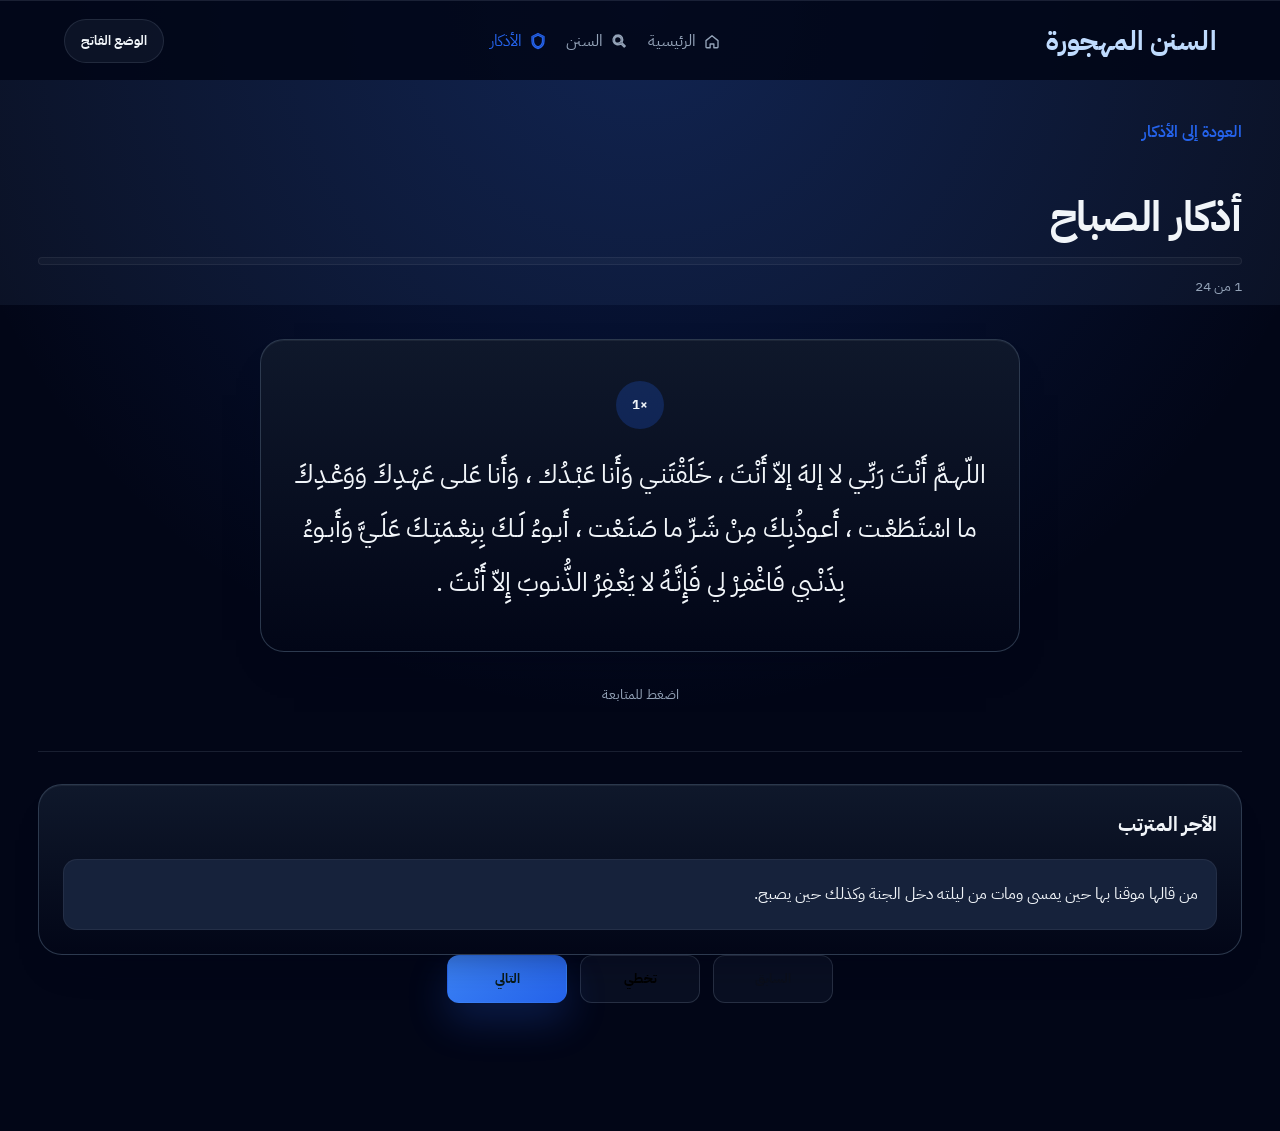
==== azkar-detail.html @ 3bbb5cd1 "Add files via upload" ====
<!DOCTYPE html>
<html lang="ar" dir="rtl">
  <head>
    <meta charset="UTF-8" />
    <meta name="viewport" content="width=device-width, initial-scale=1.0" />
    <title>الأذكار - السنن المهجورة</title>
    <meta name="theme-color" content="#020617" />
    <meta name="apple-mobile-web-app-capable" content="yes" />
    <meta name="apple-mobile-web-app-status-bar-style" content="black-translucent" />
    <meta name="apple-mobile-web-app-title" content="السنن المهجورة" />
    <link rel="manifest" href="manifest.webmanifest" />
    <link rel="icon" href="icons/icon-192.png" sizes="192x192" />
    <link rel="apple-touch-icon" href="icons/icon-192.png" />
    <link rel="preconnect" href="https://fonts.googleapis.com" />
    <link rel="preconnect" href="https://fonts.gstatic.com" crossorigin />
    <link href="https://fonts.googleapis.com/css2?family=IBM+Plex+Sans+Arabic:wght@400;500;600;700;800&display=swap" rel="stylesheet" />
    <link rel="stylesheet" href="styles.css" />
  </head>
  <body class="detail-body detail-alt-body">
    <div class="site-shell">
      <header class="topbar">
        <a class="brand" href="index.html">السنن المهجورة</a>
        <nav class="nav-links">
          <a class="nav-link" href="index.html">
            <span class="nav-icon" aria-hidden="true">
              <svg viewBox="0 0 24 24"><path d="M4 11.5 12 5l8 6.5V20a1 1 0 0 1-1 1h-4.5v-5h-5v5H5a1 1 0 0 1-1-1z"/></svg>
            </span>
            <span class="nav-text">الرئيسية</span>
          </a>
          <a class="nav-link" href="index.html#all-cards">
            <span class="nav-icon" aria-hidden="true">
              <svg viewBox="0 0 24 24"><path d="M10.5 4a6.5 6.5 0 1 0 3.96 11.66l4.44 4.44 1.41-1.41-4.44-4.44A6.5 6.5 0 0 0 10.5 4m0 2a4.5 4.5 0 1 1 0 9 4.5 4.5 0 0 1 0-9"/></svg>
            </span>
            <span class="nav-text">السنن</span>
          </a>
          <a class="nav-link active" href="azkar.html" aria-current="page">
            <span class="nav-icon" aria-hidden="true">
              <svg viewBox="0 0 24 24"><path d="M12 2 4 6v6c0 5 3.4 8.7 8 10 4.6-1.3 8-5 8-10V6zm0 2.2 6 3v4.8c0 3.9-2.6 6.7-6 7.8-3.4-1.1-6-3.9-6-7.8V7.2z"/></svg>
            </span>
            <span class="nav-text">الأذكار</span>
          </a>
        </nav>
        <button class="theme-toggle" id="theme-toggle" type="button" aria-label="تبديل وضع الألوان">
          <span class="theme-toggle-text">الوضع الفاتح</span>
        </button>
      </header>

      <main class="detail-alt-page" id="azkar-detail-page"></main>
    </div>

    <script src="azkar-data.js"></script>
    <script src="azkar-detail.js"></script>
    <script src="theme.js"></script>
    <script src="pwa.js"></script>
  </body>
</html>
---- styles.css ----
/* =========================================================
   السنن المهجورة — design tokens
   Matched to reference: Tailwind blue primary scale
   (#3b82f6 / #2563eb / #1d4ed8) + slate surface scale,
   soft diffused shadows, 1.5rem card radius, thin top
   hairline accent on elevated cards.
   ========================================================= */

@font-face {
    font-family: "ThmanyahSans";
    src: url("fonts/ThmanyahSans-Light.woff2") format("woff2");
    font-weight: 300;
    font-style: normal;
    font-display: swap;
}

@font-face {
    font-family: "ThmanyahSans";
    src: url("fonts/ThmanyahSans-Regular.woff2") format("woff2");
    font-weight: 400;
    font-style: normal;
    font-display: swap;
}

@font-face {
    font-family: "ThmanyahSans";
    src: url("fonts/ThmanyahSans-Medium.woff2") format("woff2");
    font-weight: 500;
    font-style: normal;
    font-display: swap;
}

@font-face {
    font-family: "ThmanyahSans";
    src: url("fonts/ThmanyahSans-Bold.woff2") format("woff2");
    font-weight: 700;
    font-style: normal;
    font-display: swap;
}

@font-face {
    font-family: "ThmanyahSans";
    src: url("fonts/ThmanyahSans-Black.woff2") format("woff2");
    font-weight: 800 900;
    font-style: normal;
    font-display: swap;
}

:root {
    --bg: #020617;
    --panel: #0f172a;
    --panel-soft: #16223b;
    --line: rgba(148, 163, 184, 0.16);
    --line-strong: rgba(148, 163, 184, 0.3);
    --text: #f1f5f9;
    --muted: #94a3b8;
    --blue: #2563eb;
    --blue-strong: #1d4ed8;
    --sky: #3b82f6;
    --glow: radial-gradient(circle at top, rgba(37, 99, 235, 0.22), transparent 55%);
    --font-main: "ThmanyahSans", "IBM Plex Sans Arabic", "Segoe UI", Tahoma, sans-serif;
    --font-display: "ThmanyahSans", "IBM Plex Sans Arabic", "Segoe UI", Tahoma, sans-serif;
    --radius-card: 1.5rem;
    --radius-btn: .75rem;
    --ease-out-quart: cubic-bezier(.25, 1, .5, 1);
    --shadow: 0 22px 48px -34px rgba(2, 6, 23, 0.75), inset 0 1px rgba(255, 255, 255, 0.06);
    --shadow-hover: 0 28px 60px -36px rgba(37, 99, 235, 0.32), 0 16px 32px -28px rgba(2, 6, 23, 0.42), inset 0 1px rgba(255, 255, 255, 0.07);
    --card-border: rgba(51, 65, 85, 0.86);
    --card-border-hover: rgba(96, 165, 250, 0.7);
    --card-bg: linear-gradient(180deg, #0f182b 0%, #020617 100%);
    --hairline: linear-gradient(90deg, transparent, rgba(96, 165, 250, 0.32), transparent);
    --hero-start: #0b1226;
    --hero-mid: #0b1226;
    --hero-end: #020617;
    --body-end: #020617;
    --chip-bg: rgba(15, 23, 42, 0.7);
    --chip-active: rgba(37, 99, 235, 0.24);
    --surface-soft: rgba(255, 255, 255, 0.03);
    --surface-soft-border: rgba(255, 255, 255, 0.06);
    --badge-bg: rgba(37, 99, 235, 0.14);
    --badge-border: rgba(96, 165, 250, 0.24);
    --badge-text: #bfdbfe;
    --toggle-bg: rgba(15, 23, 42, 0.85);
    --ghost-bg: rgba(15, 23, 42, 0.6);
    --ghost-border: rgba(148, 163, 184, 0.22);
    --link-strong: #bfdbfe;
    --link-hover: #60a5fa;
}

body[data-theme="light"] {
    --bg: #f8fafc;
    --panel: #ffffff;
    --panel-soft: #f6f9ff;
    --line: rgba(226, 232, 240, 0.9);
    --line-strong: rgba(148, 163, 184, 0.45);
    --text: #0f172a;
    --muted: #64748b;
    --blue: #2563eb;
    --blue-strong: #1d4ed8;
    --sky: #3b82f6;
    --glow: radial-gradient(circle at top, rgba(219, 234, 254, 0.62), transparent 55%);
    --shadow: 0 22px 48px -34px rgba(15, 23, 42, 0.18), inset 0 1px rgba(255, 255, 255, 0.7);
    --shadow-hover: 0 28px 60px -36px rgba(37, 99, 235, 0.16), 0 16px 32px -28px rgba(15, 23, 42, 0.16), inset 0 1px rgba(255, 255, 255, 0.85);
    --card-border: rgba(226, 232, 240, 0.84);
    --card-border-hover: rgba(147, 197, 253, 0.72);
    --card-bg: linear-gradient(180deg, #ffffffd6 0%, #f8fafc 100%);
    --hairline: linear-gradient(90deg, transparent, rgba(37, 99, 235, 0.28), transparent);
    --hero-start: #f3f7ff;
    --hero-mid: #f3f7ff;
    --hero-end: #f9fafc;
    --body-end: #f8fafc;
    --chip-bg: rgba(241, 245, 249, 0.9);
    --chip-active: rgba(37, 99, 235, 0.12);
    --surface-soft: rgba(226, 232, 240, 0.5);
    --surface-soft-border: rgba(148, 163, 184, 0.18);
    --badge-bg: rgba(37, 99, 235, 0.08);
    --badge-border: rgba(37, 99, 235, 0.14);
    --badge-text: #1d4ed8;
    --toggle-bg: rgba(255, 255, 255, 0.92);
    --ghost-bg: rgba(226, 232, 240, 0.5);
    --ghost-border: rgba(148, 163, 184, 0.28);
    --link-strong: #1d4ed8;
    --link-hover: #2563eb;
}

* {
    box-sizing: border-box;
}

html {
    scroll-behavior: smooth;
}

body {
    margin: 0;
    background: var(--glow), linear-gradient(180deg, var(--hero-start) 0%, var(--hero-mid) 27%, var(--hero-end) 27.01%, var(--body-end) 100%);
    color: var(--text);
    font-family: var(--font-main);
}

body::before {
    content: "";
    position: fixed;
    inset: 0;
    z-index: 0;
    pointer-events: none;
    opacity: 0;
    transition: opacity .5s ease;
    background: radial-gradient(560px circle at var(--glue-x, 50%) var(--glue-y, 30%), rgba(59, 130, 246, 0.16), transparent 60%);
}

body[data-theme="light"]::before {
    background: radial-gradient(560px circle at var(--glue-x, 50%) var(--glue-y, 30%), rgba(37, 99, 235, 0.1), transparent 60%);
}

body.glue-active::before {
    opacity: 1;
}

.site-shell {
    position: relative;
    z-index: 1;
    min-height: 100vh;
}

a {
    color: inherit;
    text-decoration: none;
}

.hero {
    position: relative;
}

h1,
h2,
h3,
.brand,
.alt-logo {
    font-family: var(--font-display);
    font-weight: 800;
    letter-spacing: -0.01em;
}

.topbar {
    position: sticky;
    bottom: 0;
    z-index: 20;
    display: flex;
    align-items: center;
    justify-content: space-between;
    gap: 1rem;
    padding: 1.1rem 5vw;
    background: rgba(2, 6, 23, 0.88);
    border-top: 1px solid var(--line);
    /* Safari */
}

body[data-theme="light"] .topbar {
    background: rgba(255, 252, 243, 0.85);
}

.brand {
    font-size: 1.7rem;
    font-weight: 800;
    letter-spacing: 0.01em;
    color: var(--link-strong);
}

.nav-links {
    display: flex;
    flex-wrap: wrap;
    gap: 1.2rem;
    color: var(--muted);
}

.nav-link {
    display: inline-flex;
    align-items: center;
    gap: 0.45rem;
}

.nav-icon {
    display: inline-flex;
    align-items: center;
    justify-content: center;
}

.nav-icon svg {
    width: 18px;
    height: 18px;
    stroke: currentColor;
    fill: none;
    stroke-width: 1.8;
    stroke-linecap: round;
    stroke-linejoin: round;
}

.nav-link.active {
    color: var(--blue);
}

.nav-links a:hover,
.nav-links a:focus-visible {
    color: var(--text);
}

.theme-toggle {
    border: 1px solid var(--line);
    background: var(--toggle-bg);
    color: var(--text);
    border-radius: 999px;
    min-height: 44px;
    padding: 0 1rem;
    cursor: pointer;
    font-weight: 700;
    font-family: var(--font-main);
}

.hero {
    position: relative;
    min-height: 640px;
    padding: 5rem 0 6rem;
    display: flex;
    align-items: center;
    justify-content: center;
}

.hero-center {
    position: relative;
    z-index: 2;
    max-width: 640px;
    margin: 0 auto;
    text-align: center;
    display: flex;
    flex-direction: column;
    align-items: center;
}

.hero-badge,
.eyebrow {
    display: inline-flex;
    align-items: center;
    gap: .5rem;
    padding: 0.45rem 0.85rem;
    border-radius: 999px;
    border: 1px solid var(--badge-border);
    background: var(--badge-bg);
    color: var(--badge-text);
    font-size: 0.92rem;
    font-family: var(--font-main);
}

.hero-badge-dot {
    width: 7px;
    height: 7px;
    border-radius: 50%;
    background: var(--sky);
    box-shadow: 0 0 0 4px rgba(59, 130, 246, 0.18);
}

.hero-title {
    margin: 1.3rem 0;
    font-size: clamp(3rem, 8vw, 6.2rem);
    line-height: 1.05;
    letter-spacing: -0.02em;
    color: var(--text);
}

.hero-desc,
.section-heading p,
.card p,
.detail-intro p,
.detail-block p {
    color: var(--muted);
    line-height: 1.9;
}

.hero-desc {
    max-width: 46ch;
}

.hero-actions,
.filters {
    display: flex;
    flex-wrap: wrap;
    gap: 1rem;
}

.hero-actions {
    margin: 1.8rem 0 0;
    justify-content: center;
}

.button {
    display: inline-flex;
    align-items: center;
    justify-content: center;
    min-height: 48px;
    padding: 0 1.3rem;
    border-radius: 12px;
    border: 1px solid transparent;
    font-weight: 700;
    font-family: var(--font-main);
}

.button.primary {
    background: linear-gradient(135deg, var(--sky), var(--blue));
    color: #0a1a18;
    box-shadow: 0 18px 40px rgba(47, 103, 255, 0.22);
}

.button.ghost {
    border-color: var(--ghost-border);
    background: var(--ghost-bg);
}

.stat-card,
.category-card,
.card,
.detail-block,
.detail-header,
.empty-state {
    position: relative;
    background: var(--card-bg);
    border: 1px solid var(--card-border);
    border-radius: var(--radius-card);
    box-shadow: var(--shadow);
    overflow: hidden;
    transition: transform .24s var(--ease-out-quart), border-color .24s var(--ease-out-quart), box-shadow .24s var(--ease-out-quart);
}

.stat-card::before,
.category-card::before,
.card::before,
.detail-block::before,
.detail-header::before {
    content: "";
    position: absolute;
    top: 0;
    inset-inline: 14%;
    height: 1px;
    background: var(--hairline);
    opacity: .9;
}

.stat-card strong {
    display: block;
    margin-bottom: 0.35rem;
    font-size: 1.7rem;
    font-family: var(--font-display);
    color: var(--blue);
}

.stat-card span {
    color: var(--muted);
}


/* ---------- scattered hero preview cards ---------- */

.hero-float {
    position: absolute;
    z-index: 1;
    display: flex;
    align-items: flex-start;
    gap: .75rem;
    width: 232px;
    padding: 1.1rem;
    background: var(--card-bg);
    border: 1px solid var(--card-border);
    border-radius: 20px;
    box-shadow: var(--shadow);
    animation: fade-up .8s ease both, float-soft 7s ease-in-out infinite;
}

.hero-float-tl {
    top: 4%;
    left: 1%;
    animation-delay: .1s;
}

.hero-float-bl {
    bottom: 6%;
    left: 6%;
    width: auto;
    align-items: center;
    padding: 1rem 1.2rem;
    animation-delay: .3s;
    animation-duration: 7.6s;
}

.hero-float-br {
    bottom: 4%;
    right: 2%;
    animation-delay: .2s;
    animation-duration: 8.2s;
}

.hero-float-icon {
    flex-shrink: 0;
    width: 34px;
    height: 34px;
    display: grid;
    place-items: center;
    border-radius: 50%;
}

.hero-float-icon svg {
    width: 17px;
    height: 17px;
    fill: currentColor;
}

.hero-float-icon.icon-blue {
    background: rgba(37, 99, 235, 0.16);
    color: var(--sky);
}

.hero-float-icon.icon-green {
    background: rgba(16, 185, 129, 0.16);
    color: #34d399;
}

.hero-float-lines {
    flex: 1;
    min-width: 0;
}

.hero-float-label {
    display: block;
    font-size: .8rem;
    font-weight: 600;
    color: var(--muted);
    margin-bottom: .55rem;
}

.hero-float-line {
    display: block;
    height: 7px;
    border-radius: 999px;
    background: var(--surface-soft);
    border: 1px solid var(--surface-soft-border);
    margin-bottom: .4rem;
}

.hero-float-line.w-70 {
    width: 70%;
}

.hero-float-line.w-45 {
    width: 45%;
}

.hero-float-bar {
    display: block;
    height: 7px;
    border-radius: 999px;
    background: var(--surface-soft);
    border: 1px solid var(--surface-soft-border);
    overflow: hidden;
}

.hero-float-bar em {
    display: block;
    height: 100%;
    background: linear-gradient(90deg, var(--blue), var(--sky));
    border-radius: 999px;
}

.hero-float-stat span {
    display: block;
    font-size: .8rem;
    color: var(--muted);
    margin-bottom: .3rem;
}

.hero-float-stat strong {
    font-size: 1.6rem;
    font-family: var(--font-display);
    color: var(--text);
}

.card-meta,
.detail-meta {
    color: var(--blue);
    font-size: 0.9rem;
    font-weight: 600;
    letter-spacing: 0.01em;
}

.card h3,
.detail-header h1 {
    display: block;
    margin: 0.7rem 0 0.5rem;
}

.section-block {
    width: min(1180px, 92vw);
    margin: 0 auto;
    padding: 4.5rem 0;
}

.section-heading {
    display: flex;
    flex-wrap: wrap;
    align-items: end;
    justify-content: space-between;
    gap: 1rem;
    margin-bottom: 1.8rem;
    border-bottom: 1px solid var(--line);
    padding-bottom: 1.6rem;
}

.section-heading h2 {
    margin: 0.7rem 0 0;
    font-size: clamp(1.9rem, 3vw, 3rem);
}

.category-grid,
.featured-grid,
.cards-grid {
    display: grid;
    gap: 1.2rem;
}

.category-grid {
    grid-template-columns: repeat(auto-fit, minmax(190px, 1fr));
}

.category-card {
    padding: 1.3rem;
}

.category-card strong {
    display: block;
    font-size: 1.15rem;
    margin: 0.7rem 0;
    font-family: var(--font-display);
}

.category-card span {
    color: var(--muted);
}

.featured-strip {
    padding-top: 1rem;
}

.featured-grid {
    grid-template-columns: repeat(auto-fit, minmax(260px, 1fr));
}

.cards-grid {
    grid-template-columns: repeat(auto-fit, minmax(280px, 1fr));
    margin-top: 1.5rem;
}

.filter-chip {
    border: 1px solid var(--line);
    background: var(--chip-bg);
    color: var(--muted);
    border-radius: 999px;
    padding: 0.75rem 1.1rem;
    cursor: pointer;
    transition: 0.2s ease;
    font-family: var(--font-main);
}

.filter-chip:hover,
.filter-chip.active {
    color: var(--text);
    border-color: var(--line-strong);
    background: var(--chip-active);
}

.card {
    overflow: hidden;
}

.card-thumb {
    height: 185px;
    background: linear-gradient(135deg, rgba(10, 20, 41, 0.15), rgba(102, 161, 255, 0.24)), var(--thumb-bg, linear-gradient(135deg, #123330, #071716));
}

.card-body {
    padding: 1.35rem;
}

.card p {
    min-height: 88px;
}

.card-footer {
    display: flex;
    align-items: center;
    justify-content: space-between;
    gap: 1rem;
    margin-top: 1rem;
    border-top: 1px solid var(--line);
    padding-top: 1rem;
}

.read-more {
    color: var(--link-strong);
    font-weight: 700;
}

.read-more:hover {
    color: var(--link-hover);
}

.empty-state {
    padding: 1.5rem;
    text-align: center;
    color: var(--muted);
}

.detail-page {
    width: min(1180px, 92vw);
    margin: 0 auto;
    padding: 4rem 0 5rem;
}

.detail-layout {
    display: grid;
    grid-template-columns: 0.95fr 1.15fr;
    gap: 1.4rem;
}

.detail-header,
.detail-block {
    padding: 1.5rem;
}

.detail-header .detail-thumb {
    height: 260px;
    border-radius: 18px;
    margin-bottom: 1.2rem;
    background: linear-gradient(135deg, rgba(10, 20, 41, 0.15), rgba(102, 161, 255, 0.24)), var(--thumb-bg, linear-gradient(135deg, #123330, #071716));
}

.detail-header h1 {
    font-size: clamp(2rem, 4vw, 3.3rem);
}

.detail-intro {
    margin-top: 1rem;
    padding-top: 1rem;
    border-top: 1px solid var(--line);
}

.detail-block h2 {
    margin-top: 0;
    font-size: 1.35rem;
}

.detail-text {
    padding: 1.1rem;
    border-radius: 14px;
    background: var(--surface-soft);
    border: 1px solid var(--surface-soft-border);
    line-height: 2.1;
    color: var(--text);
}

.back-link {
    display: inline-flex;
    margin-bottom: 1rem;
    color: var(--blue);
    font-weight: 600;
}

.detail-switch {
    display: flex;
    flex-wrap: wrap;
    gap: 0.8rem;
    margin-bottom: 1rem;
}

.switch-link {
    padding: 0.7rem 1rem;
    border-radius: 999px;
    border: 1px solid var(--line);
    background: var(--surface-soft);
    color: var(--muted);
}

.switch-link.active {
    color: var(--text);
    background: var(--chip-active);
}

.detail-alt-page {
    width: min(1320px, 94vw);
    margin: 0 auto;
    padding: 2.5rem 0 5rem;
    position: relative;
}

.alt-hero {
    display: grid;
    grid-template-columns: 0.9fr 1.1fr;
    gap: 2rem;
    align-items: center;
    min-height: 46vh;
    padding: 2rem 0 3rem;
}

.alt-breadcrumbs {
    display: flex;
    flex-wrap: wrap;
    gap: 0.55rem;
    color: var(--muted);
    margin-bottom: 1.4rem;
}

.alt-copy h1 {
    font-size: clamp(2.4rem, 4vw, 4.6rem);
    margin: 0;
    line-height: 1.2;
}

.alt-copy p {
    color: var(--muted);
    line-height: 1.9;
}

.alt-hero-box {
    display: flex;
    align-items: center;
    justify-content: space-between;
    gap: 1rem;
    padding: 1.8rem;
    border-radius: var(--radius-card);
    background: var(--card-bg);
    border: 1px solid var(--card-border);
    box-shadow: var(--shadow);
}

.alt-logo {
    min-width: 120px;
    height: 120px;
    display: grid;
    place-items: center;
    border-radius: 22px;
    font-size: 2.4rem;
    color: var(--blue);
    background: linear-gradient(135deg, rgba(37, 99, 235, 0.16), var(--card-bg));
    border: 1px solid var(--line-strong);
}

.alt-hero-actions {
    display: flex;
    flex-wrap: wrap;
    gap: 0.9rem;
    margin-top: 1.8rem;
}

.pill-link {
    display: inline-flex;
    align-items: center;
    justify-content: center;
    min-height: 52px;
    padding: 0 1.15rem;
    border-radius: 999px;
    border: 1px solid var(--line-strong);
    background: var(--surface-soft);
    color: var(--text);
    font-weight: 700;
}

.alt-content {
    display: grid;
    gap: 1.5rem;
    padding-top: 2rem;
    border-top: 1px solid var(--line);
}

.alt-search-box,
.alt-grid-card {
    padding: 1.5rem;
    border-radius: var(--radius-card);
    background: var(--card-bg);
    border: 1px solid var(--card-border);
    box-shadow: var(--shadow);
}

.alt-search-title {
    display: flex;
    align-items: center;
    justify-content: space-between;
    gap: 1rem;
    margin-bottom: 1rem;
}

.search-frame {
    display: flex;
    align-items: center;
    justify-content: space-between;
    gap: 1rem;
    min-height: 72px;
    padding: 0 1.2rem;
    border-radius: 18px;
    background: var(--panel-soft);
    border: 1px solid var(--line);
    color: var(--muted);
}

.alt-sections {
    display: grid;
    grid-template-columns: repeat(auto-fit, minmax(260px, 1fr));
    gap: 1.2rem;
}

.alt-grid-card h3 {
    margin-top: 0;
    font-size: 1.25rem;
}

.detail-text.soft {
    background: var(--panel-soft);
}

@media (max-width: 900px) {
    .detail-layout,
    .alt-hero {
        grid-template-columns: 1fr;
    }
}

@media (max-width: 900px) {
    .topbar,
    .section-heading,
    .card-footer {
        align-items: start;
    }
    .topbar {
        display: grid;
        grid-template-columns: 1fr;
        gap: 0.85rem;
        padding-top: 0.9rem;
        padding-bottom: 0.9rem;
    }
    .brand {
        text-align: center;
        font-size: 2rem;
    }
    .nav-links {
        position: fixed;
        right: 50%;
        bottom: 14px;
        transform: translateX(50%) translateY(0);
        transition: transform 0.3s ease;
        z-index: 35;
        width: min(336px, calc(100vw - 18px));
        grid-template-columns: repeat(4, 1fr);
        display: grid;
        gap: 0.25rem;
        padding: 0.35rem;
        font-size: 0.72rem;
        border: 1px solid var(--line);
        border-radius: 24px;
        background: rgba(7, 18, 17, 0.94);
        backdrop-filter: blur(18px);
        box-shadow: 0 22px 48px rgba(0, 0, 0, 0.32);
    }
    .nav-links.nav-hidden {
        transform: translateX(50%) translateY(140%);
    }
    body[data-theme="light"] .nav-links {
        background: rgba(250, 245, 233, 0.95);
        box-shadow: 0 22px 48px rgba(90, 68, 20, 0.16);
    }
    .nav-link {
        flex-direction: column;
        justify-content: center;
        text-align: center;
        gap: 0.28rem;
        min-height: 54px;
        padding: 0.4rem 0.25rem;
        border-radius: 18px;
        color: #9db3aa;
    }
    body[data-theme="light"] .nav-link {
        color: #736b4c;
    }
    .nav-link.active {
        background: linear-gradient(135deg, rgba(84, 128, 255, 0.38), rgba(28, 59, 148, 0.22));
        color: #f3ecd8;
    }
    body[data-theme="light"] .nav-link.active {
        background: linear-gradient(135deg, rgba(92, 142, 255, 0.24), rgba(153, 193, 255, 0.3));
        color: #4a3710;
    }
    .nav-icon {
        width: 22px;
        height: 22px;
    }
    .nav-icon svg {
        width: 18px;
        height: 18px;
    }
    .nav-text {
        line-height: 1.1;
    }
    .theme-toggle {
        position: fixed;
        left: max(14px, calc(50% - 168px));
        bottom: 88px;
        z-index: 36;
        width: 48px;
        height: 48px;
        min-height: 48px;
        padding: 0;
        justify-content: center;
        background: rgba(7, 18, 17, 0.94);
        border-radius: 50%;
        box-shadow: 0 16px 34px rgba(0, 0, 0, 0.3);
        transform: translateY(0);
        transition: transform 0.3s ease;
    }
    .theme-toggle.nav-hidden {
        transform: translateY(140%);
    }
    body[data-theme="light"] .theme-toggle {
        background: rgba(250, 245, 233, 0.96);
        box-shadow: 0 16px 34px rgba(90, 68, 20, 0.16);
    }
    .theme-toggle-text {
        font-size: 0;
    }
    .theme-toggle::before {
        content: "◐";
        font-size: 1.15rem;
        line-height: 1;
    }
    .site-shell {
        padding-bottom: 146px;
    }
    .hero {
        min-height: 0;
        padding-top: 3rem;
    }
    .hero-center {
        padding: 0 1.1rem;
    }
    .hero-float {
        display: none;
    }
    .hero-title {
        font-size: clamp(2.8rem, 12vw, 4.3rem);
    }
    .hero-actions {
        display: grid;
        grid-template-columns: 1fr 1fr;
        width: 100%;
    }
    .button {
        width: 100%;
    }
    .card-footer {
        flex-direction: column;
        align-items: stretch;
    }
    .detail-switch {
        width: 100%;
    }
    .detail-switch a {
        flex: 1 1 0;
        text-align: center;
    }

    /* ---------- detail-alt page: mobile ---------- */
    .detail-alt-page {
        padding-top: 1.5rem;
    }
    .alt-hero {
        min-height: 0;
        padding: 0.5rem 0 1rem;
        display: flex;
        flex-direction: column;
    }
    .alt-hero-box {
        order: 2;
        margin-top: 1.4rem;
        padding: 1.1rem 1.3rem;
    }
    .alt-logo {
        min-width: 64px;
        width: 64px;
        height: 64px;
        border-radius: 16px;
        font-size: 1.5rem;
    }
    .alt-copy {
        order: 1;
    }
    .alt-copy h1 {
        font-size: clamp(2rem, 8vw, 2.8rem);
    }
    .alt-hero-actions {
        display: grid;
        grid-template-columns: 1fr 1fr;
        gap: 0.6rem;
        margin-top: 1.5rem;
    }
    .pill-link {
        min-height: 50px;
        padding: 0 0.6rem;
        font-size: 0.92rem;
        text-align: center;
    }
    .alt-content {
        padding-top: 1.5rem;
    }
    .alt-sections {
        grid-template-columns: 1fr;
    }
    .alt-grid-card {
        padding: 1.2rem;
    }
    .card-thumb {
        height: 150px;
    }
}


/* =========================================================
   Motion — restrained: a settle-in on load and a gentle
   float on the hero cards only. No sweeping shimmer, no
   pulsing shadows; that noise was cut in this pass.
   ========================================================= */

@keyframes fade-up {
    from {
        opacity: 0;
        transform: translateY(22px);
    }
    to {
        opacity: 1;
        transform: translateY(0);
    }
}

@keyframes fade-up2 {
    from {
        opacity: 0;
        transform: translateY(22px);
    }
    to {
        opacity: 1;
    }
}

@keyframes fade-in {
    from {
        opacity: 0;
    }
    to {
        opacity: 1;
    }
}

@keyframes float-soft {
    0%,
    100% {
        transform: translateY(0);
    }
    50% {
        transform: translateY(-8px);
    }
}

body {
    animation: fade-in 0.5s ease;
}

.hero-center>* {
    opacity: 0;
    animation: fade-up 0.7s ease forwards;
}

.hero-center>*:nth-child(1) {
    animation-delay: 0.08s;
}

.hero-center>*:nth-child(2) {
    animation-delay: 0.16s;
}

.hero-center>*:nth-child(3) {
    animation-delay: 0.24s;
}

.hero-center>*:nth-child(4) {
    animation-delay: 0.32s;
}

.detail-header,
.alt-hero-box,
.alt-copy,
.alt-search-box {
    animation: fade-up 0.8s ease both;
}

.stat-card,
.category-card,
.card,
.detail-block,
.alt-grid-card {
    position: relative;
    animation: fade-up 0.6s ease both;
}

.stat-card:nth-child(2),
.category-card:nth-child(2),
.card:nth-child(2),
.alt-grid-card:nth-child(2) {
    animation-delay: 0.06s;
}

.category-card:nth-child(3),
.card:nth-child(3),
.alt-grid-card:nth-child(3) {
    animation-delay: 0.12s;
}

.category-card:nth-child(4),
.card:nth-child(4),
.alt-grid-card:nth-child(4) {
    animation-delay: 0.18s;
}

.button,
.theme-toggle,
.nav-link,
.read-more,
.switch-link,
.pill-link,
.stat-card,
.category-card,
.card,
.filter-chip {
    transition: transform 0.25s ease, box-shadow 0.25s ease, background-color 0.25s ease, border-color 0.25s ease;
}

.button:hover,
.theme-toggle:hover,
.nav-link:hover,
.switch-link:hover,
.pill-link:hover {
    transform: translateY(-2px);
}

.card:hover,
.category-card:hover,
.stat-card:hover {
    transform: translateY(-3px) scale(1.01);
    border-color: var(--card-border-hover);
    box-shadow: var(--shadow-hover);
}

.hero-float:hover {
    border-color: var(--card-border-hover);
    box-shadow: var(--shadow-hover);
}

@media (max-width: 900px) {
    .nav-links {
        animation: fade-up2 0.6s ease both;
    }
    .theme-toggle {
        animation: fade-up2 0.7s ease both;
    }
    .hero::before {
        opacity: 0.32;
    }
}

@media (prefers-reduced-motion: reduce) {
    *,
    *::before,
    *::after {
        animation: none !important;
        transition: none !important;
        scroll-behavior: auto !important;
    }
}
/* =========================================================
   الأذكار — قسم جديد، بنفس هوية الموقع
   ========================================================= */

.azkar-hero {
    min-height: auto;
    padding: 1.6rem 0 2.4rem;
}

.azkar-category-card {
    display: flex;
    flex-direction: column;
    align-items: flex-start;
    gap: .5rem;
    text-align: right;
    cursor: pointer;
}

.azkar-category-icon {
    width: 44px;
    height: 44px;
    display: grid;
    place-items: center;
    border-radius: 12px;
    color: var(--sky);
    background: rgba(37, 99, 235, 0.16);
    margin-bottom: .3rem;
}

.azkar-category-icon svg {
    width: 22px;
    height: 22px;
    fill: currentColor;
}

.azkar-category-count {
    color: var(--muted);
    margin: 0;
}

.azkar-category-desc {
    margin-top: .4rem;
    font-size: .92rem;
    line-height: 1.9;
}

.azkar-detail-head {
    padding: 1rem 0 1.6rem;
}

.azkar-detail-head h1 {
    font-size: clamp(1.8rem, 3.4vw, 2.6rem);
    margin: .6rem 0;
}

.azkar-detail-desc {
    color: var(--muted);
    line-height: 1.9;
    margin: 0 0 1.2rem;
}

.azkar-progress-track {
    height: 8px;
    border-radius: 999px;
    background: var(--surface-soft);
    border: 1px solid var(--surface-soft-border);
    overflow: hidden;
}

.azkar-progress-fill {
    height: 100%;
    width: 0%;
    background: linear-gradient(90deg, var(--blue), var(--sky));
    border-radius: 999px;
    transition: width .3s var(--ease-out-quart);
}

.azkar-progress-label {
    margin-top: .6rem;
    color: var(--muted);
    font-size: .9rem;
}

.azkar-tap-wrap {
    display: grid;
    justify-items: center;
    gap: 1rem;
    padding: 1rem 0 2rem;
}

.azkar-tap-card {
    position: relative;
    width: 100%;
    max-width: 760px;
    padding: 2.6rem 2rem;
    border-radius: var(--radius-card);
    background: var(--card-bg);
    border: 1px solid var(--card-border);
    box-shadow: var(--shadow);
    cursor: pointer;
    font-family: inherit;
    color: inherit;
    text-align: center;
    transition: transform .18s var(--ease-out-quart), border-color .2s ease, box-shadow .2s ease;
}

.azkar-tap-card:hover {
    border-color: var(--card-border-hover);
    box-shadow: var(--shadow-hover);
}

.azkar-tap-card:active {
    transform: scale(.98);
}

.azkar-tap-card.azkar-card-done {
    border-color: rgba(52, 211, 153, 0.6);
}

.azkar-count-badge {
    display: inline-flex;
    align-items: center;
    justify-content: center;
    min-width: 48px;
    height: 48px;
    padding: 0 .6rem;
    border-radius: 999px;
    background: var(--chip-active);
    color: var(--text);
    font-weight: 800;
    font-family: var(--font-display);
    margin-bottom: 1.2rem;
}

.azkar-tap-text {
    font-size: clamp(1.15rem, 2.6vw, 1.6rem);
    line-height: 2.1;
    margin: 0;
}

.azkar-tap-extra {
    margin-top: 1rem;
    color: var(--muted);
    font-size: .95rem;
}

.azkar-tap-hint {
    color: var(--muted);
    font-size: .9rem;
}

.azkar-controls {
    display: flex;
    flex-wrap: wrap;
    justify-content: center;
    gap: .8rem;
    padding-bottom: 3rem;
}

.azkar-controls .button {
    min-width: 120px;
}
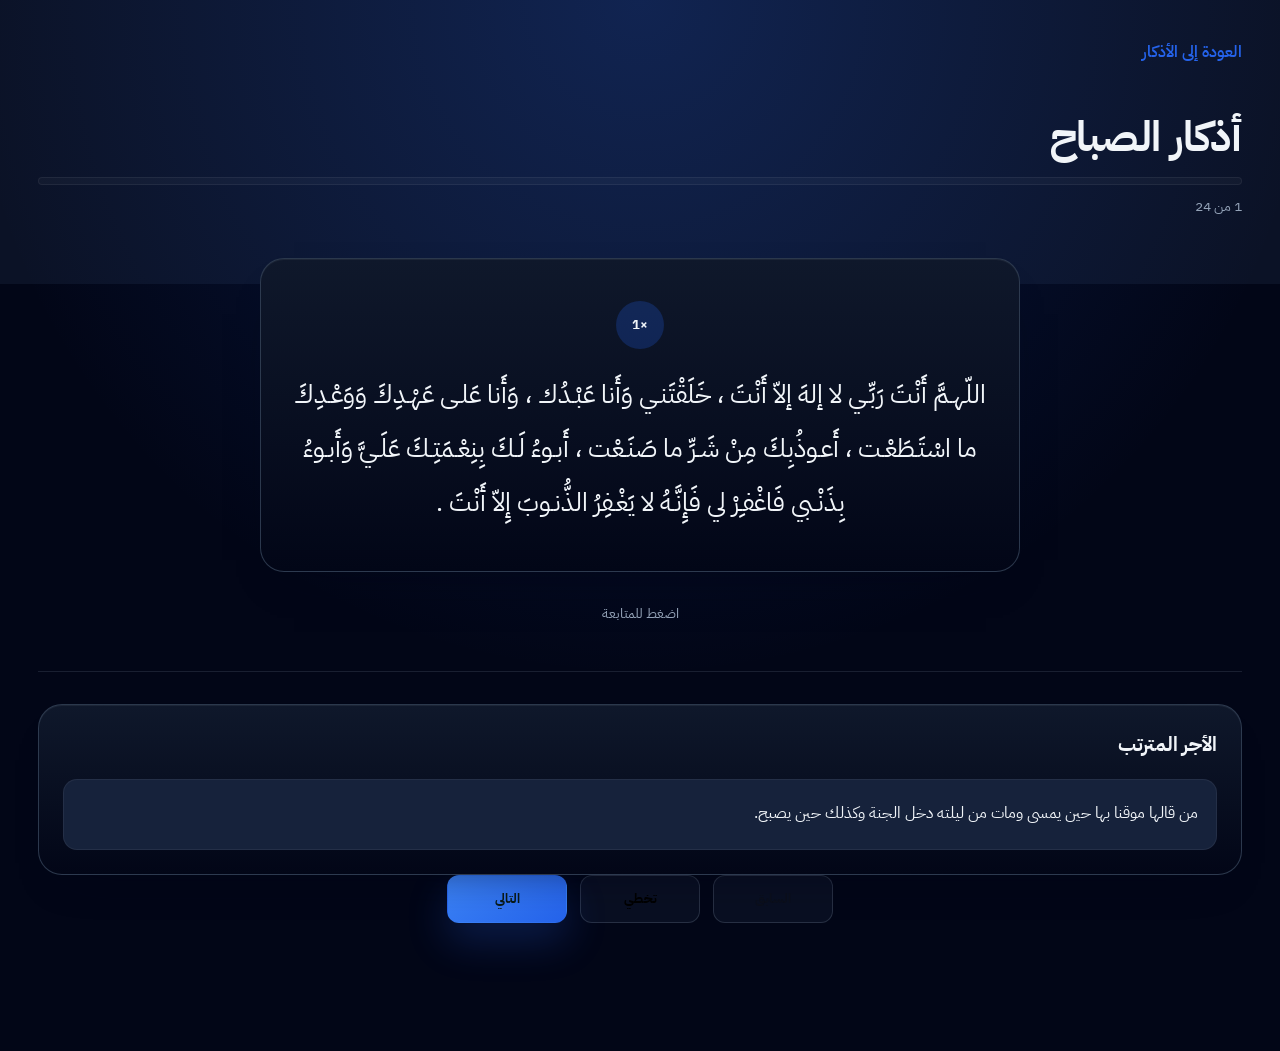
==== commit c1d53ab1: "Update azkar-detail.html" ====
--- a/azkar-detail.html
+++ b/azkar-detail.html
@@ -18,32 +18,7 @@
   </head>
   <body class="detail-body detail-alt-body">
     <div class="site-shell">
-      <header class="topbar">
-        <a class="brand" href="index.html">السنن المهجورة</a>
-        <nav class="nav-links">
-          <a class="nav-link" href="index.html">
-            <span class="nav-icon" aria-hidden="true">
-              <svg viewBox="0 0 24 24"><path d="M4 11.5 12 5l8 6.5V20a1 1 0 0 1-1 1h-4.5v-5h-5v5H5a1 1 0 0 1-1-1z"/></svg>
-            </span>
-            <span class="nav-text">الرئيسية</span>
-          </a>
-          <a class="nav-link" href="index.html#all-cards">
-            <span class="nav-icon" aria-hidden="true">
-              <svg viewBox="0 0 24 24"><path d="M10.5 4a6.5 6.5 0 1 0 3.96 11.66l4.44 4.44 1.41-1.41-4.44-4.44A6.5 6.5 0 0 0 10.5 4m0 2a4.5 4.5 0 1 1 0 9 4.5 4.5 0 0 1 0-9"/></svg>
-            </span>
-            <span class="nav-text">السنن</span>
-          </a>
-          <a class="nav-link active" href="azkar.html" aria-current="page">
-            <span class="nav-icon" aria-hidden="true">
-              <svg viewBox="0 0 24 24"><path d="M12 2 4 6v6c0 5 3.4 8.7 8 10 4.6-1.3 8-5 8-10V6zm0 2.2 6 3v4.8c0 3.9-2.6 6.7-6 7.8-3.4-1.1-6-3.9-6-7.8V7.2z"/></svg>
-            </span>
-            <span class="nav-text">الأذكار</span>
-          </a>
-        </nav>
-        <button class="theme-toggle" id="theme-toggle" type="button" aria-label="تبديل وضع الألوان">
-          <span class="theme-toggle-text">الوضع الفاتح</span>
-        </button>
-      </header>
+
 
       <main class="detail-alt-page" id="azkar-detail-page"></main>
     </div>
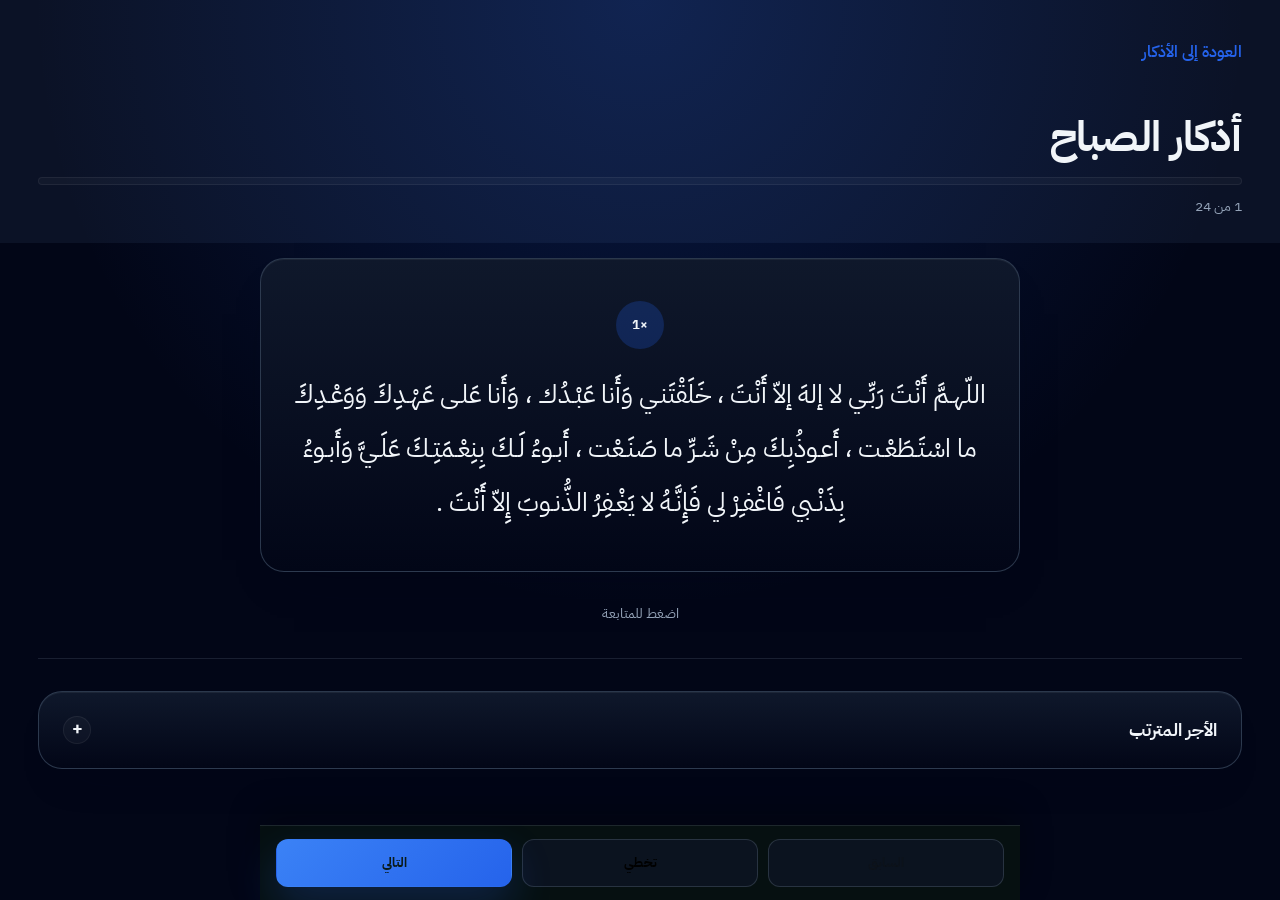
==== commit 574336ec: "Add files via upload" ====
--- a/azkar-detail.html
+++ b/azkar-detail.html
@@ -19,6 +19,40 @@
   <body class="detail-body detail-alt-body">
     <div class="site-shell">
 
+      <!-- Mobile Top Bar -->
+      <div class="mobile-topbar">
+        <button class="hamburger-btn" id="hamburger-btn" type="button" aria-label="القائمة">
+          <svg viewBox="0 0 24 24"><line x1="4" y1="6" x2="20" y2="6"/><line x1="4" y1="12" x2="20" y2="12"/><line x1="4" y1="18" x2="20" y2="18"/></svg>
+        </button>
+        <div class="mobile-search">
+          <svg viewBox="0 0 24 24"><circle cx="11" cy="11" r="7"/><line x1="16.5" y1="16.5" x2="21" y2="21"/></svg>
+          <input type="text" placeholder="ابحث ..." />
+        </div>
+        <div class="mobile-topbar-icons">
+          <a href="index.html" aria-label="الرئيسية"><svg viewBox="0 0 24 24"><path d="M4 11.5 12 5l8 6.5V20a1 1 0 0 1-1 1h-4.5v-5h-5v5H5a1 1 0 0 1-1-1z"/></svg></a>
+          <a href="azkar.html" aria-label="الأذكار"><svg viewBox="0 0 24 24"><path d="M12 2 4 6v6c0 5 3.4 8.7 8 10 4.6-1.3 8-5 8-10V6zm0 2.2 6 3v4.8c0 3.9-2.6 6.7-6 7.8-3.4-1.1-6-3.9-6-7.8V7.2z"/></svg></a>
+          <button class="mobile-theme-toggle" id="mobile-theme-toggle" type="button" aria-label="تبديل وضع الألوان"><svg viewBox="0 0 24 24"><path d="M21 12.79A9 9 0 0 1 11.21 3 7 7 0 1 0 21 12.79z"/></svg></button>
+        </div>
+      </div>
+
+      <!-- Mobile Nav Panel (slide-down) -->
+      <div class="mobile-nav-overlay" id="mobile-nav-overlay"></div>
+      <nav class="mobile-nav-panel" id="mobile-nav-panel">
+        <div class="mobile-nav-header">
+          <a class="brand" href="index.html">السنن المهجورة</a>
+          <button class="mobile-nav-close" id="mobile-nav-close" type="button" aria-label="إغلاق">✕</button>
+        </div>
+        <div class="mobile-nav-items">
+          <a class="nav-link" href="index.html"><span class="nav-icon" aria-hidden="true"><svg viewBox="0 0 24 24"><path d="M4 11.5 12 5l8 6.5V20a1 1 0 0 1-1 1h-4.5v-5h-5v5H5a1 1 0 0 1-1-1z"/></svg></span><span class="nav-text">الرئيسية</span></a>
+          <a class="nav-link" href="index.html#all-cards"><span class="nav-icon" aria-hidden="true"><svg viewBox="0 0 24 24"><path d="M10.5 4a6.5 6.5 0 1 0 3.96 11.66l4.44 4.44 1.41-1.41-4.44-4.44A6.5 6.5 0 0 0 10.5 4m0 2a4.5 4.5 0 1 1 0 9 4.5 4.5 0 0 1 0-9"/></svg></span><span class="nav-text">السنن</span></a>
+          <a class="nav-link active" href="azkar.html"><span class="nav-icon" aria-hidden="true"><svg viewBox="0 0 24 24"><path d="M12 2 4 6v6c0 5 3.4 8.7 8 10 4.6-1.3 8-5 8-10V6zm0 2.2 6 3v4.8c0 3.9-2.6 6.7-6 7.8-3.4-1.1-6-3.9-6-7.8V7.2z"/></svg></span><span class="nav-text">الأذكار</span></a>
+        </div>
+        <div class="mobile-nav-footer">
+          <button class="theme-toggle" id="mobile-panel-theme-toggle" type="button" aria-label="تبديل وضع الألوان">
+            <span class="theme-toggle-text">الوضع الفاتح</span>
+          </button>
+        </div>
+      </nav>
 
       <main class="detail-alt-page" id="azkar-detail-page"></main>
     </div>
--- a/styles.css
+++ b/styles.css
@@ -184,7 +184,7 @@
 
 .topbar {
     position: sticky;
-    bottom: 0;
+    top: 0;
     z-index: 20;
     display: flex;
     align-items: center;
@@ -192,12 +192,136 @@
     gap: 1rem;
     padding: 1.1rem 5vw;
     background: rgba(2, 6, 23, 0.88);
-    border-top: 1px solid var(--line);
-    /* Safari */
+    backdrop-filter: blur(18px);
+    -webkit-backdrop-filter: blur(18px);
+    border-bottom: 1px solid var(--line);
 }
 
 body[data-theme="light"] .topbar {
     background: rgba(255, 252, 243, 0.85);
+}
+
+/* --- Mobile top bar elements (hidden on desktop) --- */
+.mobile-topbar {
+    display: none;
+}
+
+.hamburger-btn {
+    display: flex;
+    align-items: center;
+    justify-content: center;
+    width: 44px;
+    height: 44px;
+    border: none;
+    background: none;
+    cursor: pointer;
+    color: var(--text);
+    padding: 0;
+    flex-shrink: 0;
+}
+
+.hamburger-btn svg {
+    width: 24px;
+    height: 24px;
+    stroke: currentColor;
+    fill: none;
+    stroke-width: 2;
+    stroke-linecap: round;
+}
+
+.mobile-search {
+    flex: 1;
+    min-width: 0;
+    display: flex;
+    align-items: center;
+    gap: 0.6rem;
+    height: 42px;
+    padding: 0 0.9rem;
+    border-radius: 12px;
+    border: 1px solid var(--line);
+    background: var(--panel);
+    color: var(--muted);
+    font-family: var(--font-main);
+    font-size: 0.92rem;
+    transition: border-color 0.2s ease;
+}
+
+.mobile-search:focus-within {
+    border-color: var(--blue);
+}
+
+.mobile-search svg {
+    width: 18px;
+    height: 18px;
+    stroke: currentColor;
+    fill: none;
+    stroke-width: 2;
+    flex-shrink: 0;
+    opacity: 0.5;
+}
+
+.mobile-search input {
+    flex: 1;
+    min-width: 0;
+    border: none;
+    background: none;
+    outline: none;
+    color: var(--text);
+    font-family: var(--font-main);
+    font-size: 0.92rem;
+}
+
+.mobile-search input::placeholder {
+    color: var(--muted);
+    opacity: 0.7;
+}
+
+.mobile-topbar-icons {
+    display: flex;
+    align-items: center;
+    gap: 0.15rem;
+    flex-shrink: 0;
+}
+
+.mobile-topbar-icons a,
+.mobile-topbar-icons button {
+    display: flex;
+    align-items: center;
+    justify-content: center;
+    width: 38px;
+    height: 38px;
+    border: none;
+    background: none;
+    cursor: pointer;
+    color: var(--text);
+    border-radius: 10px;
+    transition: background 0.2s ease, color 0.2s ease;
+    padding: 0;
+}
+
+.mobile-topbar-icons a:hover,
+.mobile-topbar-icons button:hover {
+    background: var(--surface-soft);
+    color: var(--blue);
+}
+
+.mobile-topbar-icons svg {
+    width: 20px;
+    height: 20px;
+    stroke: currentColor;
+    fill: none;
+    stroke-width: 1.8;
+    stroke-linecap: round;
+    stroke-linejoin: round;
+}
+
+/* --- Mobile slide-down nav overlay --- */
+.mobile-nav-overlay {
+    display: none;
+}
+
+.mobile-nav-panel {
+    display: none;
 }
 
 .brand {
@@ -524,15 +648,259 @@
 .card-meta,
 .detail-meta {
     color: var(--blue);
-    font-size: 0.9rem;
+    font-size: 0.85rem;
+    font-weight: 700;
+    letter-spacing: 0.01em;
+    display: inline-flex;
+    align-items: center;
+    gap: 0.4rem;
+}
+
+.category-tag {
+    display: inline-flex;
+    align-items: center;
+    padding: 0.2rem 0.6rem;
+    border-radius: 999px;
+    background: var(--badge-bg);
+    border: 1px solid var(--badge-border);
+    color: var(--badge-text);
+    font-size: 0.78rem;
     font-weight: 600;
-    letter-spacing: 0.01em;
 }
 
 .card h3,
 .detail-header h1 {
     display: block;
     margin: 0.7rem 0 0.5rem;
+}
+
+.card-header-row {
+    display: flex;
+    align-items: center;
+    justify-content: space-between;
+    gap: 0.5rem;
+}
+
+.fav-btn {
+    display: inline-flex;
+    align-items: center;
+    justify-content: center;
+    width: 34px;
+    height: 34px;
+    border-radius: 50%;
+    border: 1px solid var(--line);
+    background: var(--surface-soft);
+    color: var(--muted);
+    cursor: pointer;
+    transition: all 0.2s ease;
+    padding: 0;
+    flex-shrink: 0;
+}
+
+.fav-btn:hover {
+    background: rgba(37, 99, 235, 0.15);
+    border-color: rgba(96, 165, 250, 0.4);
+    color: var(--sky);
+    transform: scale(1.1);
+}
+
+.fav-btn.is-fav {
+    background: rgba(37, 99, 235, 0.2);
+    border-color: rgba(96, 165, 250, 0.6);
+    color: var(--sky);
+}
+
+.fav-btn svg {
+    width: 17px;
+    height: 17px;
+    fill: none;
+    stroke: currentColor;
+    stroke-width: 2;
+    transition: transform 0.2s ease;
+}
+
+.fav-btn.is-fav svg {
+    fill: currentColor;
+}
+
+.card-action-btns {
+    display: flex;
+    align-items: center;
+    gap: 0.35rem;
+}
+
+.action-icon-btn {
+    display: inline-flex;
+    align-items: center;
+    justify-content: center;
+    width: 32px;
+    height: 32px;
+    border-radius: 8px;
+    border: 1px solid var(--line);
+    background: var(--surface-soft);
+    color: var(--muted);
+    cursor: pointer;
+    transition: all 0.2s ease;
+    padding: 0;
+}
+
+.action-icon-btn:hover {
+    color: var(--blue);
+    background: var(--chip-active);
+    border-color: var(--line-strong);
+    transform: translateY(-1px);
+}
+
+.action-icon-btn svg {
+    width: 15px;
+    height: 15px;
+    stroke: currentColor;
+    fill: none;
+    stroke-width: 2;
+}
+
+/* Toast notification */
+.toast-container {
+    position: fixed;
+    bottom: 24px;
+    left: 50%;
+    transform: translateX(-50%) translateY(100px);
+    z-index: 100;
+    display: flex;
+    align-items: center;
+    gap: 0.6rem;
+    padding: 0.75rem 1.4rem;
+    border-radius: 999px;
+    background: rgba(15, 23, 42, 0.94);
+    backdrop-filter: blur(16px);
+    -webkit-backdrop-filter: blur(16px);
+    border: 1px solid var(--line-strong);
+    color: #f1f5f9;
+    font-family: var(--font-main);
+    font-size: 0.92rem;
+    font-weight: 600;
+    box-shadow: 0 20px 40px rgba(0, 0, 0, 0.4);
+    opacity: 0;
+    transition: transform 0.35s var(--ease-out-quart), opacity 0.35s ease;
+    pointer-events: none;
+}
+
+body[data-theme="light"] .toast-container {
+    background: rgba(255, 255, 255, 0.95);
+    color: #0f172a;
+    box-shadow: 0 20px 40px rgba(0, 0, 0, 0.15);
+}
+
+.toast-container.show {
+    transform: translateX(-50%) translateY(0);
+    opacity: 1;
+}
+
+/* Glassmorphism Cards & Glow effect */
+.card,
+.stat-card,
+.category-card,
+.alt-grid-card {
+    backdrop-filter: blur(12px);
+    -webkit-backdrop-filter: blur(12px);
+}
+
+.card:hover {
+    box-shadow: 0 24px 48px -20px rgba(37, 99, 235, 0.35), inset 0 1px rgba(255, 255, 255, 0.15);
+}
+
+/* Share Image Modal Overlay */
+.share-modal-overlay {
+    position: fixed;
+    inset: 0;
+    z-index: 120;
+    display: flex;
+    align-items: center;
+    justify-content: center;
+    padding: 1.2rem;
+    background: rgba(2, 6, 23, 0.85);
+    backdrop-filter: blur(18px);
+    -webkit-backdrop-filter: blur(18px);
+    opacity: 0;
+    animation: fade-in 0.3s forwards ease;
+}
+
+body[data-theme="light"] .share-modal-overlay {
+    background: rgba(248, 250, 252, 0.88);
+}
+
+.share-modal-box {
+    position: relative;
+    width: min(520px, 94vw);
+    max-height: 90vh;
+    overflow-y: auto;
+    background: var(--card-bg);
+    border: 1px solid var(--card-border);
+    border-radius: 24px;
+    padding: 1.6rem;
+    box-shadow: var(--shadow-hover);
+    text-align: center;
+    display: flex;
+    flex-direction: column;
+    align-items: center;
+    gap: 1.2rem;
+    animation: fade-up 0.35s ease forwards;
+}
+
+.share-modal-header {
+    display: flex;
+    align-items: center;
+    justify-content: space-between;
+    width: 100%;
+    border-bottom: 1px solid var(--line);
+    padding-bottom: 0.8rem;
+}
+
+.share-modal-header h3 {
+    margin: 0;
+    font-size: 1.25rem;
+    color: var(--text);
+}
+
+.share-modal-close {
+    border: none;
+    background: var(--surface-soft);
+    color: var(--muted);
+    width: 36px;
+    height: 36px;
+    border-radius: 50%;
+    cursor: pointer;
+    font-size: 1.2rem;
+    display: flex;
+    align-items: center;
+    justify-content: center;
+    transition: background 0.2s ease, color 0.2s ease;
+}
+
+.share-modal-close:hover {
+    background: var(--chip-active);
+    color: var(--text);
+}
+
+.share-card-img {
+    width: 100%;
+    max-width: 440px;
+    height: auto;
+    border-radius: 16px;
+    border: 1px solid var(--line);
+    box-shadow: 0 16px 36px rgba(0, 0, 0, 0.3);
+}
+
+.share-modal-actions {
+    display: flex;
+    flex-wrap: wrap;
+    gap: 0.8rem;
+    width: 100%;
+    justify-content: center;
+}
+
+.share-modal-actions .button {
+    flex: 1 1 160px;
 }
 
 .section-block {
@@ -862,6 +1230,110 @@
     background: var(--panel-soft);
 }
 
+/* =========================================================
+   Clean Sunnah Detail Page Redesign
+   ========================================================= */
+.sunnah-detail-wrapper {
+    max-width: 860px;
+    margin: 1.5rem auto 3rem;
+    display: flex;
+    flex-direction: column;
+    gap: 1.8rem;
+}
+
+.sunnah-detail-header {
+    display: flex;
+    flex-direction: column;
+    gap: 1rem;
+}
+
+.sunnah-detail-meta {
+    display: flex;
+    align-items: center;
+    justify-content: space-between;
+    gap: 1rem;
+}
+
+.sunnah-header-actions {
+    display: flex;
+    align-items: center;
+    gap: 0.5rem;
+}
+
+.sunnah-detail-title {
+    font-size: clamp(2rem, 4.5vw, 3.2rem);
+    line-height: 1.25;
+    margin: 0;
+    font-family: var(--font-display);
+}
+
+.sunnah-brief-card {
+    position: relative;
+    padding: 2rem 2.2rem;
+    border-radius: var(--radius-card);
+    background: var(--card-bg);
+    border: 1px solid var(--card-border-hover);
+    box-shadow: var(--shadow-hover);
+    backdrop-filter: blur(16px);
+    -webkit-backdrop-filter: blur(16px);
+}
+
+.sunnah-brief-card::before {
+    content: "“";
+    position: absolute;
+    top: 10px;
+    left: 20px;
+    font-size: 5rem;
+    line-height: 1;
+    font-family: serif;
+    color: var(--blue);
+    opacity: 0.15;
+    pointer-events: none;
+}
+
+.brief-badge {
+    display: inline-flex;
+    align-items: center;
+    gap: 0.4rem;
+    padding: 0.35rem 0.85rem;
+    border-radius: 999px;
+    background: var(--badge-bg);
+    border: 1px solid var(--badge-border);
+    color: var(--badge-text);
+    font-size: 0.85rem;
+    font-weight: 700;
+    margin-bottom: 1.1rem;
+}
+
+.brief-text {
+    font-size: clamp(1.15rem, 2.4vw, 1.45rem);
+    line-height: 2.1;
+    color: var(--text);
+    margin: 0;
+    font-weight: 500;
+}
+
+.sunnah-sections-grid {
+    display: flex;
+    flex-direction: column;
+    gap: 1.5rem;
+}
+
+.sunnah-sections-grid .alt-grid-card {
+    padding: 1.8rem;
+}
+
+.sunnah-sections-grid h3 {
+    display: flex;
+    align-items: center;
+    gap: 0.6rem;
+    font-size: 1.3rem;
+    color: var(--text);
+    margin: 0 0 1.1rem;
+    border-bottom: 1px solid var(--line);
+    padding-bottom: 0.8rem;
+}
+
 @media (max-width: 900px) {
     .detail-layout,
     .alt-hero {
@@ -870,113 +1342,163 @@
 }
 
 @media (max-width: 900px) {
-    .topbar,
     .section-heading,
     .card-footer {
         align-items: start;
     }
+
+    /* --- Mobile top bar --- */
     .topbar {
-        display: grid;
-        grid-template-columns: 1fr;
-        gap: 0.85rem;
-        padding-top: 0.9rem;
-        padding-bottom: 0.9rem;
-    }
-    .brand {
-        text-align: center;
-        font-size: 2rem;
-    }
-    .nav-links {
+        display: none;
+    }
+    .mobile-topbar {
+        display: flex;
+        position: sticky;
+        top: 0;
+        z-index: 40;
+        align-items: center;
+        gap: 0.6rem;
+        padding: 0.65rem 3.5vw;
+        background: rgba(2, 6, 23, 0.92);
+        backdrop-filter: blur(18px);
+        -webkit-backdrop-filter: blur(18px);
+        border-bottom: 1px solid var(--line);
+    }
+    body[data-theme="light"] .mobile-topbar {
+        background: rgba(255, 252, 243, 0.92);
+    }
+
+    /* --- Slide-down nav overlay --- */
+    .mobile-nav-overlay {
+        display: none;
         position: fixed;
-        right: 50%;
-        bottom: 14px;
-        transform: translateX(50%) translateY(0);
-        transition: transform 0.3s ease;
-        z-index: 35;
-        width: min(336px, calc(100vw - 18px));
-        grid-template-columns: repeat(4, 1fr);
-        display: grid;
-        gap: 0.25rem;
-        padding: 0.35rem;
-        font-size: 0.72rem;
-        border: 1px solid var(--line);
-        border-radius: 24px;
-        background: rgba(7, 18, 17, 0.94);
-        backdrop-filter: blur(18px);
-        box-shadow: 0 22px 48px rgba(0, 0, 0, 0.32);
-    }
-    .nav-links.nav-hidden {
-        transform: translateX(50%) translateY(140%);
-    }
-    body[data-theme="light"] .nav-links {
-        background: rgba(250, 245, 233, 0.95);
-        box-shadow: 0 22px 48px rgba(90, 68, 20, 0.16);
-    }
-    .nav-link {
+        inset: 0;
+        z-index: 49;
+        background: rgba(0, 0, 0, 0.45);
+        opacity: 0;
+        transition: opacity 0.25s ease;
+    }
+    .mobile-nav-overlay.open {
+        display: block;
+        opacity: 1;
+    }
+    .mobile-nav-panel {
+        display: none;
+        position: fixed;
+        top: 0;
+        left: 0;
+        right: 0;
+        z-index: 50;
+        padding: 0;
+        background: rgba(2, 6, 23, 0.97);
+        backdrop-filter: blur(24px);
+        -webkit-backdrop-filter: blur(24px);
+        border-bottom: 1px solid var(--line);
+        box-shadow: 0 18px 48px rgba(0, 0, 0, 0.4);
+        transform: translateY(-100%);
+        transition: transform 0.32s var(--ease-out-quart);
+    }
+    body[data-theme="light"] .mobile-nav-panel {
+        background: rgba(255, 252, 243, 0.97);
+        box-shadow: 0 18px 48px rgba(90, 68, 20, 0.18);
+    }
+    .mobile-nav-panel.open {
+        display: block;
+        transform: translateY(0);
+    }
+    .mobile-nav-header {
+        display: flex;
+        align-items: center;
+        justify-content: space-between;
+        padding: 0.8rem 4vw;
+        border-bottom: 1px solid var(--line);
+    }
+    .mobile-nav-header .brand {
+        font-size: 1.4rem;
+    }
+    .mobile-nav-close {
+        display: flex;
+        align-items: center;
+        justify-content: center;
+        width: 40px;
+        height: 40px;
+        border: none;
+        background: var(--surface-soft);
+        border-radius: 50%;
+        cursor: pointer;
+        color: var(--text);
+        font-size: 1.3rem;
+        transition: background 0.2s ease;
+    }
+    .mobile-nav-close:hover {
+        background: var(--chip-active);
+    }
+    .mobile-nav-items {
+        display: flex;
         flex-direction: column;
-        justify-content: center;
-        text-align: center;
-        gap: 0.28rem;
-        min-height: 54px;
-        padding: 0.4rem 0.25rem;
-        border-radius: 18px;
-        color: #9db3aa;
-    }
-    body[data-theme="light"] .nav-link {
-        color: #736b4c;
-    }
-    .nav-link.active {
-        background: linear-gradient(135deg, rgba(84, 128, 255, 0.38), rgba(28, 59, 148, 0.22));
-        color: #f3ecd8;
-    }
-    body[data-theme="light"] .nav-link.active {
-        background: linear-gradient(135deg, rgba(92, 142, 255, 0.24), rgba(153, 193, 255, 0.3));
-        color: #4a3710;
-    }
-    .nav-icon {
+        padding: 0.6rem 0;
+    }
+    .mobile-nav-items .nav-link {
+        display: flex;
+        align-items: center;
+        gap: 0.8rem;
+        padding: 1rem 4.5vw;
+        font-size: 1.05rem;
+        color: var(--muted);
+        transition: background 0.15s ease, color 0.15s ease;
+        border-radius: 0;
+    }
+    .mobile-nav-items .nav-link:hover {
+        background: var(--surface-soft);
+        color: var(--text);
+    }
+    .mobile-nav-items .nav-link.active {
+        color: var(--blue);
+        background: var(--chip-active);
+    }
+    .mobile-nav-items .nav-icon {
+        width: 24px;
+        height: 24px;
+    }
+    .mobile-nav-items .nav-icon svg {
         width: 22px;
         height: 22px;
     }
-    .nav-icon svg {
-        width: 18px;
-        height: 18px;
-    }
-    .nav-text {
-        line-height: 1.1;
-    }
-    .theme-toggle {
-        position: fixed;
-        left: max(14px, calc(50% - 168px));
-        bottom: 88px;
-        z-index: 36;
-        width: 48px;
-        height: 48px;
-        min-height: 48px;
-        padding: 0;
+    .mobile-nav-items .nav-text {
+        font-weight: 600;
+    }
+    .mobile-nav-footer {
+        display: flex;
+        align-items: center;
         justify-content: center;
-        background: rgba(7, 18, 17, 0.94);
-        border-radius: 50%;
-        box-shadow: 0 16px 34px rgba(0, 0, 0, 0.3);
-        transform: translateY(0);
-        transition: transform 0.3s ease;
-    }
-    .theme-toggle.nav-hidden {
-        transform: translateY(140%);
-    }
-    body[data-theme="light"] .theme-toggle {
-        background: rgba(250, 245, 233, 0.96);
-        box-shadow: 0 16px 34px rgba(90, 68, 20, 0.16);
-    }
-    .theme-toggle-text {
-        font-size: 0;
-    }
-    .theme-toggle::before {
-        content: "◐";
-        font-size: 1.15rem;
-        line-height: 1;
-    }
+        padding: 0.9rem 4vw;
+        border-top: 1px solid var(--line);
+    }
+    .mobile-nav-footer .theme-toggle {
+        position: static;
+        width: auto;
+        height: auto;
+        min-height: 42px;
+        padding: 0 1.2rem;
+        border-radius: 999px;
+        font-size: 0.92rem;
+    }
+    .mobile-nav-footer .theme-toggle::before {
+        content: none;
+    }
+    .mobile-nav-footer .theme-toggle-text {
+        font-size: inherit;
+    }
+
+    /* --- Hide desktop nav/brand/toggle on mobile --- */
+    .topbar .brand,
+    .topbar .nav-links,
+    .topbar .theme-toggle {
+        display: none;
+    }
+
     .site-shell {
-        padding-bottom: 146px;
+        padding-bottom: 0;
     }
     .hero {
         min-height: 0;
@@ -1207,11 +1729,8 @@
 }
 
 @media (max-width: 900px) {
-    .nav-links {
-        animation: fade-up2 0.6s ease both;
-    }
-    .theme-toggle {
-        animation: fade-up2 0.7s ease both;
+    .mobile-topbar {
+        animation: fade-in 0.4s ease both;
     }
     .hero::before {
         opacity: 0.32;
@@ -1314,7 +1833,7 @@
     display: grid;
     justify-items: center;
     gap: 1rem;
-    padding: 1rem 0 2rem;
+    padding: 1rem 0 1.2rem;
 }
 
 .azkar-tap-card {
@@ -1378,14 +1897,80 @@
     font-size: .9rem;
 }
 
+.azkar-note {
+    cursor: pointer;
+}
+
+.azkar-note summary {
+    margin-top: 0;
+    font-size: 1.1rem;
+    font-weight: 700;
+    font-family: var(--font-display);
+    cursor: pointer;
+    list-style: none;
+    display: flex;
+    align-items: center;
+    justify-content: space-between;
+    gap: 0.6rem;
+}
+
+.azkar-note summary::-webkit-details-marker {
+    display: none;
+}
+
+.azkar-note summary::after {
+    content: "+";
+    display: inline-flex;
+    align-items: center;
+    justify-content: center;
+    width: 26px;
+    height: 26px;
+    flex: none;
+    border-radius: 50%;
+    background: var(--surface-soft);
+    border: 1px solid var(--surface-soft-border);
+    font-size: 1.1rem;
+    line-height: 1;
+    transition: transform .2s ease;
+}
+
+.azkar-note[open] summary::after {
+    content: "−";
+}
+
+.azkar-note .detail-text.soft {
+    margin-top: 1rem;
+}
+
+#azkar-detail-page {
+    padding-bottom: 6.5rem;
+}
+
 .azkar-controls {
+    position: fixed;
+    left: 0;
+    right: 0;
+    bottom: 0;
+    z-index: 30;
+    max-width: 760px;
+    margin: 0 auto;
     display: flex;
-    flex-wrap: wrap;
+    flex-wrap: nowrap;
     justify-content: center;
-    gap: .8rem;
-    padding-bottom: 3rem;
+    gap: .6rem;
+    padding: .8rem 1rem calc(.8rem + env(safe-area-inset-bottom, 0px));
+    background: rgba(7, 18, 17, 0.94);
+    backdrop-filter: blur(18px);
+    border-top: 1px solid var(--line);
+    box-shadow: 0 -14px 32px rgba(0, 0, 0, 0.28);
+}
+
+body[data-theme="light"] .azkar-controls {
+    background: rgba(250, 245, 233, 0.96);
+    box-shadow: 0 -14px 32px rgba(90, 68, 20, 0.14);
 }
 
 .azkar-controls .button {
-    min-width: 120px;
-}
+    flex: 1 1 0;
+    min-width: 0;
+}
